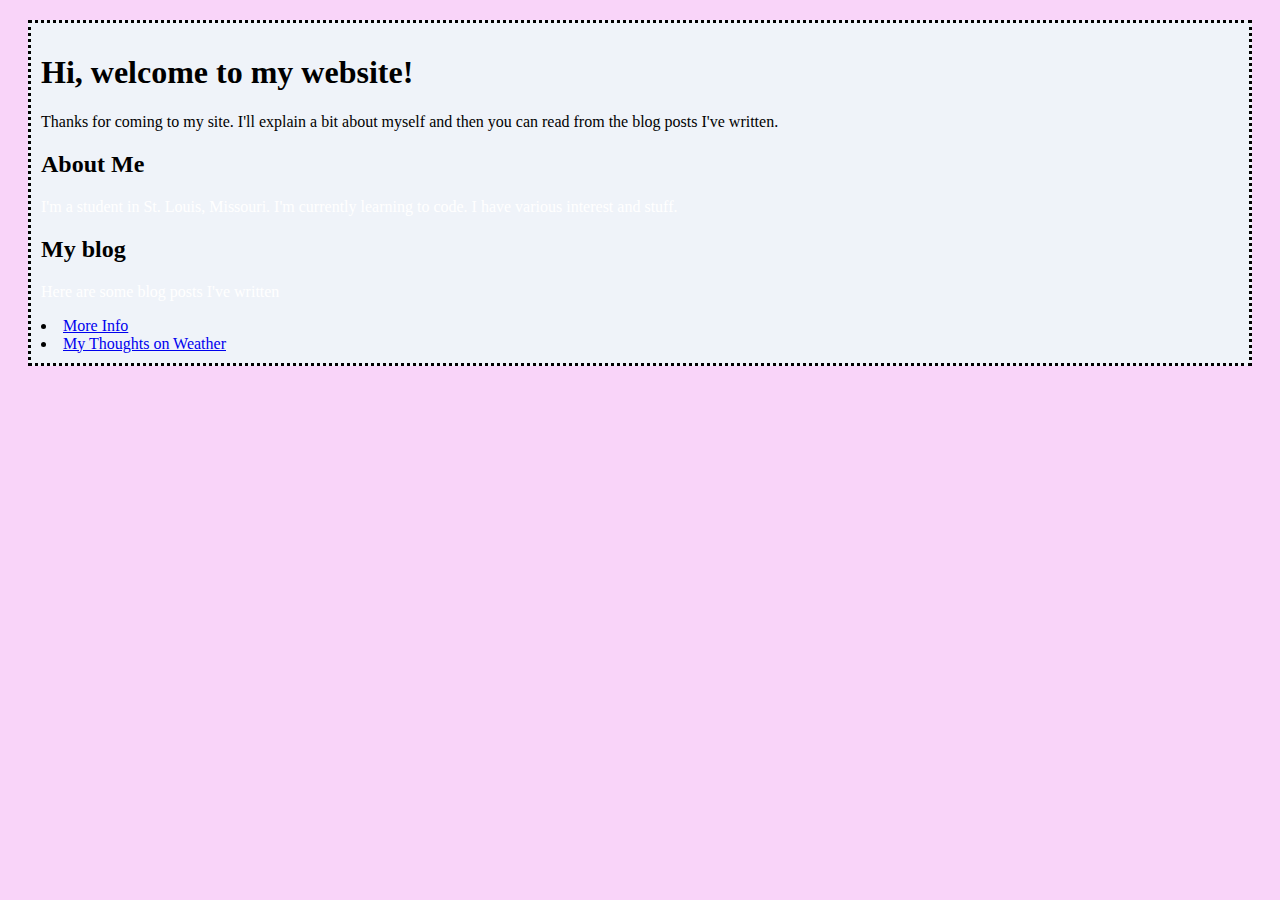
==== index.html @ a1bcc666 "Initial Code" ====
<html>

  <head>
    <title>My website</title>

    <link rel="stylesheet" href="style.css"/>

    <style>
    

    </style>

  </head>

  <body>
      <div>

    <h1>Hi, welcome to my website!</h1>
    <p class= 'firstP';>Thanks for coming to my site. I'll explain a bit about myself and then you can read from the blog posts I've written.</p>

    <h2>About Me</h2>
    <p>I'm a student in St. Louis, Missouri. I'm currently learning to code. I have various interest and stuff.</p>

    <h2>My blog </h2>
    <p>Here are some blog posts I've written</p>
    <li><a href= 'info.html'>More Info</a></li>
    <li><a href= 'weather.html'>My Thoughts on Weather</a></li>
      </div>

  </body>
</html>
---- style.css ----
body{
  background-color: #f9d4f9;
}
p{
  color: #ffffff;
}

.firstP{
color:#000000;
}

div{
padding: 10px;
margin: 20px;
border: dotted;
background-color: #eff3f9;
}
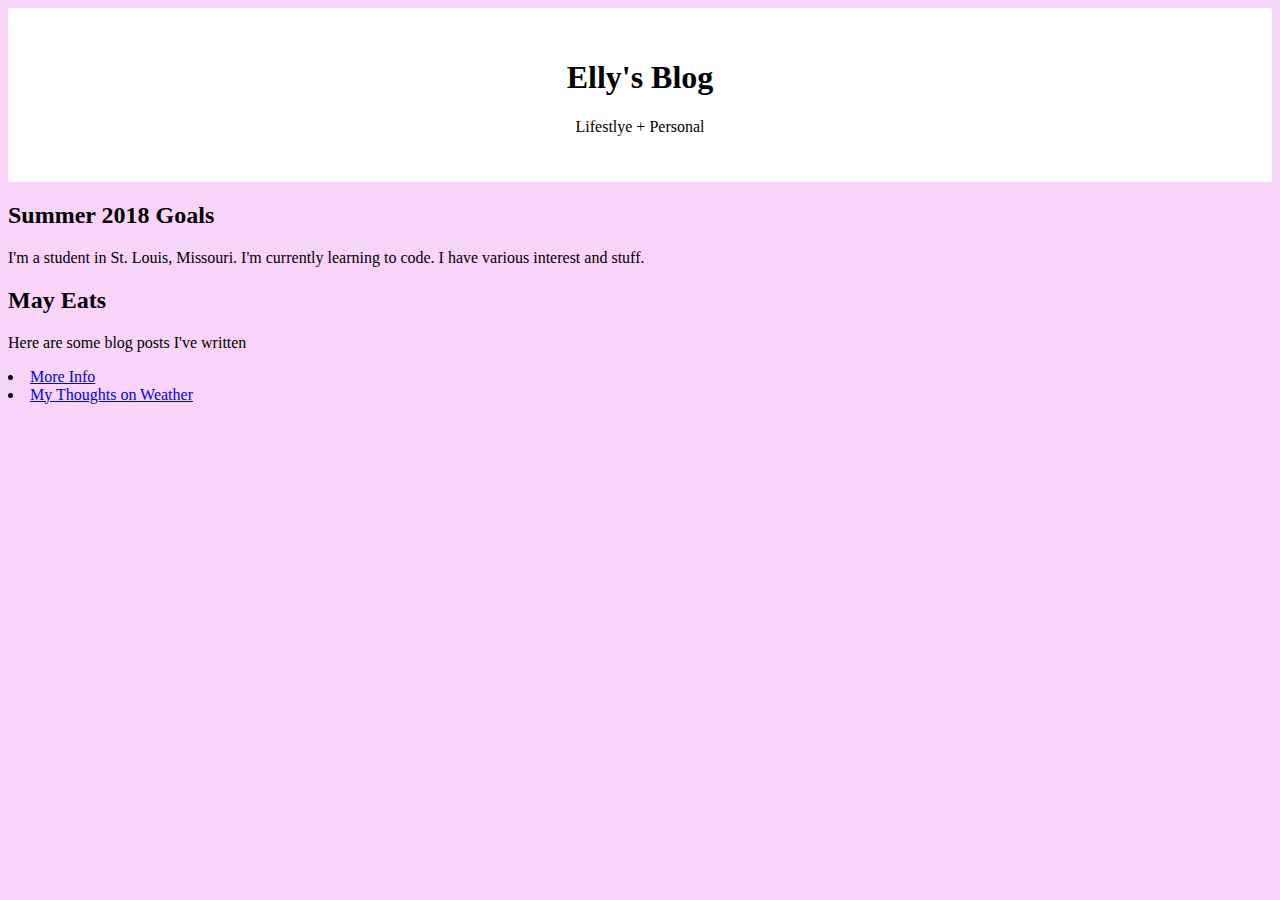
==== commit 5e3fb2c4: "First Blog Change" ====
--- a/index.html
+++ b/index.html
@@ -1,31 +1,37 @@
 <html>
 
   <head>
-    <title>My website</title>
-
+    <title>Lifestyle + Health</title>
     <link rel="stylesheet" href="style.css"/>
-
-    <style>
-    
-
-    </style>
-
   </head>
 
+
   <body>
-      <div>
 
-    <h1>Hi, welcome to my website!</h1>
-    <p class= 'firstP';>Thanks for coming to my site. I'll explain a bit about myself and then you can read from the blog posts I've written.</p>
+    <div class ="header">
 
-    <h2>About Me</h2>
-    <p>I'm a student in St. Louis, Missouri. I'm currently learning to code. I have various interest and stuff.</p>
+      <h1>Elly's Blog</h1>
+      <p>Lifestlye + Personal</p>
 
-    <h2>My blog </h2>
-    <p>Here are some blog posts I've written</p>
-    <li><a href= 'info.html'>More Info</a></li>
-    <li><a href= 'weather.html'>My Thoughts on Weather</a></li>
-      </div>
+    </div>
+
+
+    <div class ="about me">
+
+      <h2>Summer 2018 Goals</h2>
+      <p>I'm a student in St. Louis, Missouri. I'm currently learning to code. I have various interest and stuff.</p>
+
+    </div>
+
+
+    <div>
+
+      <h2>May Eats</h2>
+      <p>Here are some blog posts I've written</p>
+        <li><a href= 'info.html'>More Info</a></li>
+          <li><a href= 'weather.html'>My Thoughts on Weather</a></li>
+
+    </div>
 
   </body>
 </html>
--- a/style.css
+++ b/style.css
@@ -1,18 +1,16 @@
-
 body{
-  background-color: #f9d4f9;
-}
-p{
-  color: #ffffff;
+  background-color:#f9d4f9;
 }
 
-.firstP{
-color:#000000;
+
+.header{
+    padding: 30px;
+    font size: 40px;
+    text-align: center;
+    background: white;
 }
 
-div{
-padding: 10px;
-margin: 20px;
-border: dotted;
-background-color: #eff3f9;
+
+p{
+  color:#000000;
 }
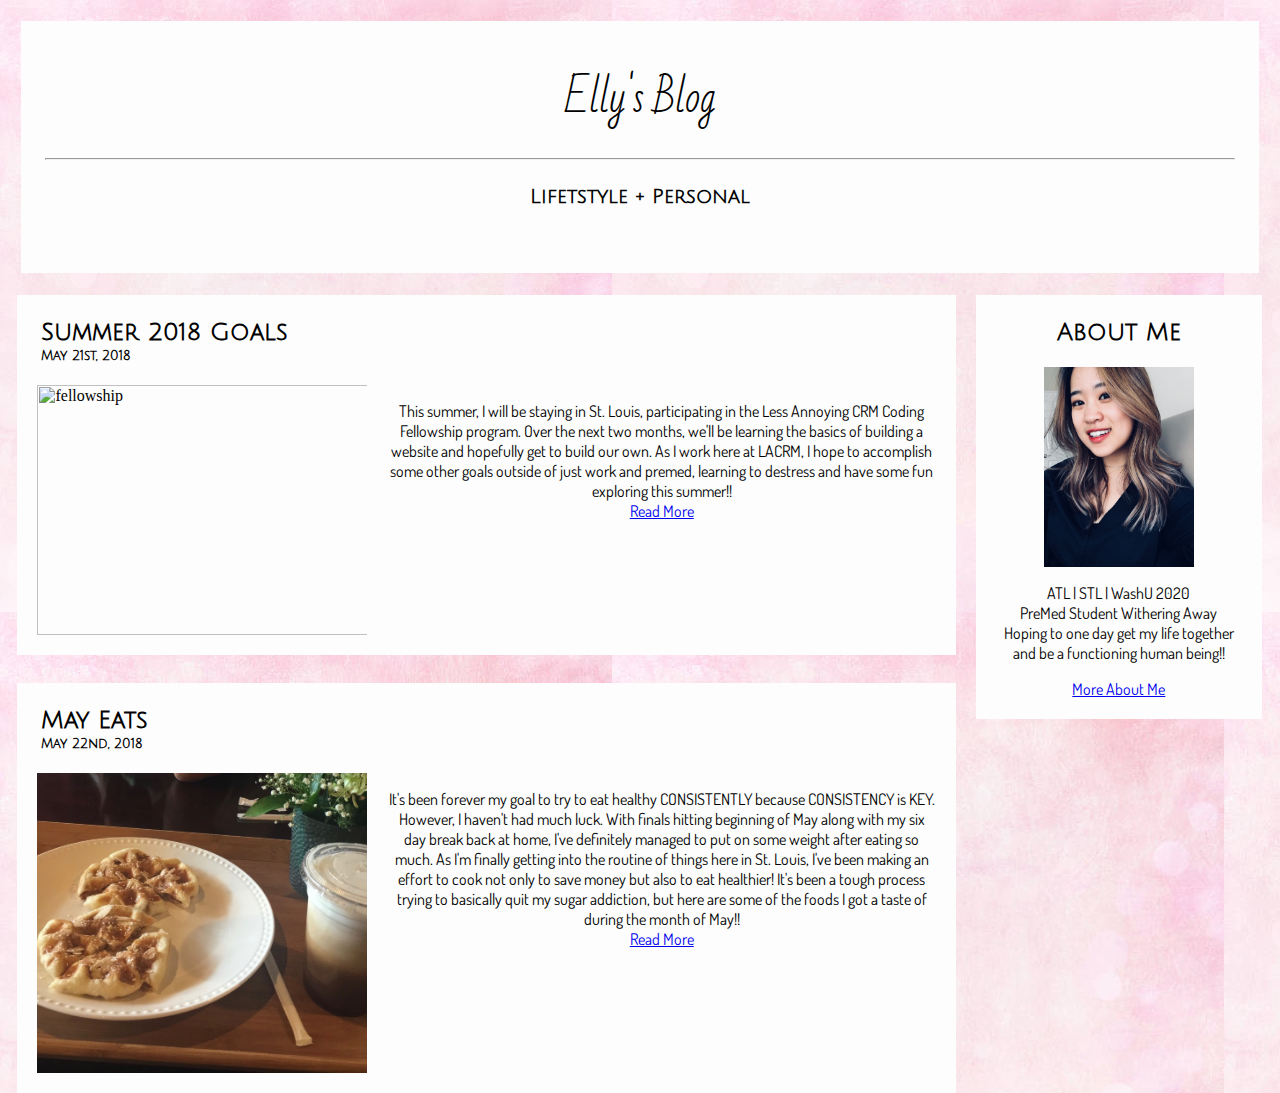
==== commit 81a19a22: "Blog Update" ====
--- a/index.html
+++ b/index.html
@@ -1,37 +1,67 @@
 <html>
 
   <head>
-    <title>Lifestyle + Health</title>
-    <link rel="stylesheet" href="style.css"/>
+    <link href="https://fonts.googleapis.com/css?family=Julius+Sans+One" rel="stylesheet">
+    <link href="https://fonts.googleapis.com/css?family=Dosis" rel="stylesheet">
+    <link href="https://fonts.googleapis.com/css?family=Bad+Script" rel="stylesheet">
+    <meta name="viewport" content="width=device-width, initial-scale=1">
+    <title>Lifestyle + Personal</title>
+    <link rel="stylesheet" href="style1.css"/>
   </head>
 
 
   <body>
 
-    <div class ="header">
+<a href="index.html" class="header"> Elly's Blog
+  <hr>
+  <h4 class="lifestyle"> Lifetstyle + Personal </h4>
+</a>
 
-      <h1>Elly's Blog</h1>
-      <p>Lifestlye + Personal</p>
 
+    <div class="row">
+      <div class="leftcolumn">
+        <div class="post">
+          <h2 class="title">Summer 2018 Goals</h2>
+          <h5 class="title">May 21st, 2018</h5><br>
+            <img class="pics" src="images/IMG_7571.jpg" alt="fellowship" width= "350px" height= "250px">
+          <p>This summer, I will be staying in St. Louis, participating in the Less Annoying CRM Coding Fellowship program.
+                Over the next two months, we'll be learning the basics of building a website and hopefully get to build our own.
+                As I work here at LACRM, I hope to accomplish some other goals outside of just work and premed, learning to
+                destress and have some fun exploring this summer!! <br>
+                  <a href="summer.html">Read More</a>
+            </p>
+
+        </div>
+        <br>
+
+        <div class="post">
+          <h2 class="title">May Eats</h2>
+          <h5 class="title">May 22nd, 2018</h5><br>
+          <img class="pics" src="images/IMG_3034.jpg" alt="food" width="350px" height="300px">
+          <p>It's been forever my goal to try to eat healthy CONSISTENTLY because CONSISTENCY is KEY. However, I haven't had much luck.
+              With finals hitting beginning of May along with my six day break back at home, I've definitely managed to put on some weight after
+              eating so much. As I'm finally getting into the routine of things here in St. Louis, I've been making an effort to cook not only to save
+              money but also to eat healthier! It's been a tough process trying to basically quit my sugar addiction, but here are some of the foods I got
+              a taste of during the month of May!!<br>
+              <a href='mayeats.html'>Read More</a>
+            </p>
+
+        </div>
+      </div>
+
+      <div class="rightcolumn">
+        <div class="postme">
+          <h2 class="title">About Me</h2> <br>
+          <img src="images/IMG_3101.jpg" alt="me" width="150px" height="200px">
+          <p>ATL | STL | WashU 2020<br>
+              PreMed Student Withering Away<br>
+              Hoping to one day get my life together and be a functioning human being!!</p>
+          <a href= 'info.html'>More About Me</a>
+        </div>
+      </div>
     </div>
 
 
-    <div class ="about me">
 
-      <h2>Summer 2018 Goals</h2>
-      <p>I'm a student in St. Louis, Missouri. I'm currently learning to code. I have various interest and stuff.</p>
-
-    </div>
-
-
-    <div>
-
-      <h2>May Eats</h2>
-      <p>Here are some blog posts I've written</p>
-        <li><a href= 'info.html'>More Info</a></li>
-          <li><a href= 'weather.html'>My Thoughts on Weather</a></li>
-
-    </div>
-
-  </body>
-</html>
+    </body>
+    </html>
--- a/style1.css
+++ b/style1.css
@@ -0,0 +1,166 @@
+body {
+  background-image: url(images/498302738.jpg);
+  background-color: #f9e3f7;
+}
+
+* {
+    box-sizing: border-box;
+}
+
+/*Properties of horizontal line*/
+hr{
+  height: 2px;
+  margin-left: 2%;
+  margin-right: 2%;
+  background-color: #000;
+}
+
+/*makes so image on POSTS are on the left*/
+.pics{
+  float:left;
+  padding-right: 20px;
+}
+
+/*fonts of paragraph, links, and lists*/
+p{
+    font-family: 'Dosis', sans-serif;
+    text-align: center}
+
+a{
+  font-family: 'Dosis', sans-serif;}
+
+/*Header Link Button*/
+
+a.header:link, a.header:visited {
+  background-color: #fcfdfc;
+  color: black;
+  text-decoration: none;
+  width: 98%;
+  margin-right: 1%;
+  margin-left: 1%;
+}
+
+a.header{
+  margin-bottom: 1%;
+  margin-top: 1%;
+}
+
+a.name{
+  text-decoration: none;
+}
+
+}
+
+ol{
+  font-family: 'Dosis', sans-serif;
+  text-align: center;
+  list-style-position: inside;}
+
+h1{
+    font-size: 45px;
+}
+
+h2{
+  margin: 0px;
+}
+
+/*three pictures in about me page*/
+.threepics {
+  float: left;
+  width: 33.33%;
+  padding: 5px;
+}
+
+/*two pictures in may eats */
+.two {
+    float: left;
+    width: 50%;
+    padding: 5px;
+    display: inline-block;
+}
+
+/*header spacing*/
+.name{
+  word-spacing:8px;
+  font-family: 'Bad Script', cursive;
+  text-align: center
+
+
+}
+
+
+.header {
+    padding-top: 3%;
+    padding-bottom: 3%;
+    font-size: 40px;
+    text-align:center;
+    background-color: #fcfdfc;
+    display: inline-block;
+    font-family: 'Bad Script', cursive;
+}
+
+.lifestyle{
+    font-family: 'Julius Sans One',sans-serif;
+    font-size: 20px;
+    text-align: center;
+}
+
+/*Makes title a different font than body*/
+.title{
+    font-family: 'Julius Sans One', sans-serif;
+    margin: 4px;
+}
+
+
+.leftcolumn {
+    float: left;
+    width: 75%;
+}
+
+.rightcolumn {
+    float: left;
+    text-align: center;
+    width: 25%;
+    padding-left: 20px;
+}
+
+/*card effect on posts*/
+.post{
+  background-color: #fcfdfc;
+  padding: 20px;
+  margin-top: 10px;
+  margin-left: 1%;
+  overflow: auto;
+}
+
+/*card effect on post on about me*/
+.postme {
+  background-color: #fcfdfc;
+  padding: 20px;
+  margin-top: 10px;
+  margin-right: 3.5%;
+  overflow: auto;
+}
+
+
+/*Style of summer page */
+.summerpost{
+  background-color: #fcfdfc;
+  padding: 20px;
+  margin-top: 1%;
+  margin-left: 3.5%;
+  text-align: center;
+}
+
+.row: after{
+  content:"";
+  display: table;
+  clear: both;
+}
+
+/* Responsive layout - when the screen is less than 800px wide, make the two columns stack on top of each other instead of next to each other */
+@media screen and (max-width: 200px) {
+    .leftcolumn, .rightcolumn {
+        width: 100%;
+        padding: 0;
+    }
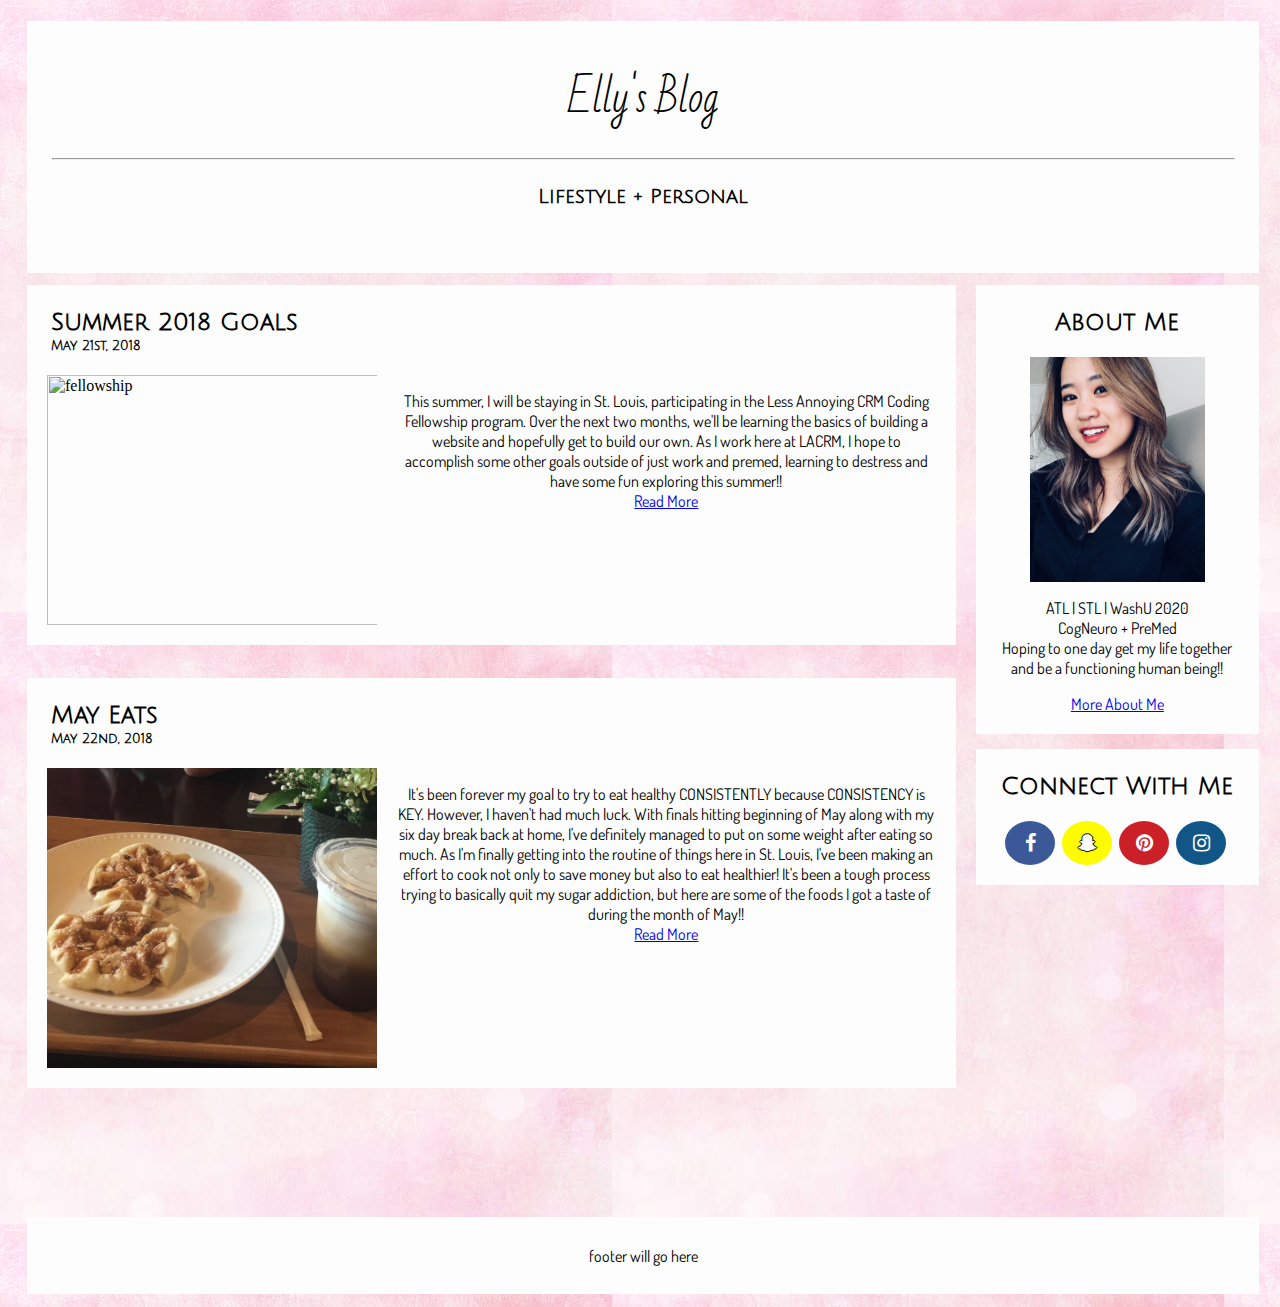
==== commit 7455b631: "PHP blog" ====
--- a/index.html
+++ b/index.html
@@ -1,21 +1,19 @@
-<html>
+<head>
+    <link href='https://fonts.googleapis.com/css?family=Dosis' rel='stylesheet'>
+    <link href='https://fonts.googleapis.com/css?family=Julius+Sans+One' rel='stylesheet'>
+    <link href='https://fonts.googleapis.com/css?family=Bad+Script' rel='stylesheet'>
+    <link href='https://cdnjs.cloudflare.com/ajax/libs/font-awesome/4.7.0/css/font-awesome.min.css' rel='stylesheet'>
+  <meta name='viewport' content='width=device-width, initial-scale=1'>
+    <title>Lifestyle + Personal</title>
+  <link rel='stylesheet' href='style1.css'/>
+</head>
 
-  <head>
-    <link href="https://fonts.googleapis.com/css?family=Julius+Sans+One" rel="stylesheet">
-    <link href="https://fonts.googleapis.com/css?family=Dosis" rel="stylesheet">
-    <link href="https://fonts.googleapis.com/css?family=Bad+Script" rel="stylesheet">
-    <meta name="viewport" content="width=device-width, initial-scale=1">
-    <title>Lifestyle + Personal</title>
-    <link rel="stylesheet" href="style1.css"/>
-  </head>
+<body>
 
-
-  <body>
-
-<a href="index.html" class="header"> Elly's Blog
-  <hr>
-  <h4 class="lifestyle"> Lifetstyle + Personal </h4>
-</a>
+  <a href='index.php' class='header'> Elly's Blog
+    <hr>
+    <h4 class='lifestyle'> Lifestyle + Personal </h4>
+  </a>
 
 
     <div class="row">
@@ -28,9 +26,8 @@
                 Over the next two months, we'll be learning the basics of building a website and hopefully get to build our own.
                 As I work here at LACRM, I hope to accomplish some other goals outside of just work and premed, learning to
                 destress and have some fun exploring this summer!! <br>
-                  <a href="summer.html">Read More</a>
+                  <a href="summer.php">Read More</a>
             </p>
-
         </div>
         <br>
 
@@ -43,25 +40,36 @@
               eating so much. As I'm finally getting into the routine of things here in St. Louis, I've been making an effort to cook not only to save
               money but also to eat healthier! It's been a tough process trying to basically quit my sugar addiction, but here are some of the foods I got
               a taste of during the month of May!!<br>
-              <a href='mayeats.html'>Read More</a>
+              <a href='mayeats.php'>Read More</a>
             </p>
+        </div>
 
-        </div>
       </div>
 
       <div class="rightcolumn">
         <div class="postme">
           <h2 class="title">About Me</h2> <br>
-          <img src="images/IMG_3101.jpg" alt="me" width="150px" height="200px">
-          <p>ATL | STL | WashU 2020<br>
-              PreMed Student Withering Away<br>
-              Hoping to one day get my life together and be a functioning human being!!</p>
-          <a href= 'info.html'>More About Me</a>
+            <img src="images/IMG_3101.jpg" alt="me" width="175px" height="225px">
+            <p>ATL | STL | WashU 2020<br>
+                CogNeuro + PreMed<br>
+                Hoping to one day get my life together and be a functioning human being!!</p>
+            <a href= 'info.php'>More About Me</a>
         </div>
+
+        <div class="postme">
+            <h2 class="title">Connect With Me</h2><br>
+              <a href="https://www.facebook.com/ellysim0429" target="_blank" class="fa fa-facebook"></a>
+              <a href="https://www.snapchat.com/add/ellysim0429" target="_blank" class="fa fa-snapchat-ghost"></a>
+              <a href="https://www.pinterest.com/ellysim0429/" target="_blank" class="fa fa-pinterest"></a>
+              <a href="https://www.instagram.com/ellyysim/" target="_blank" class="fa fa-instagram"></a>
       </div>
     </div>
+  </div>
 
+  <div class="footer">
+      <p> footer will go here </p>
+  </div>
 
+</body>
 
-    </body>
-    </html>
+</html>
--- a/style1.css
+++ b/style1.css
@@ -7,7 +7,6 @@
     box-sizing: border-box;
 }
 
-/*Properties of horizontal line*/
 hr{
   height: 2px;
   margin-left: 2%;
@@ -15,63 +14,61 @@
   background-color: #000;
 }
 
-/*makes so image on POSTS are on the left*/
+p{
+    font-family: 'Dosis', sans-serif;
+    text-align: center;}
+
+/*Header Link Button*/
+a{
+  font-family: 'Dosis', sans-serif;
+  text-align: center;
+}
+
+a.header:link, a.header:visited {
+  background-color: #fcfdfc;
+  color: black;
+  text-decoration: none;
+  width: 97.5%;
+  margin-right: 1%;
+  margin-left: 1.5%;
+}
+
+a.header{
+  margin-bottom: 1%;
+  margin-top: 1%;
+}
+
+a.name{
+  text-decoration: none;
+}
+
+
+ol{
+  font-family: 'Dosis', sans-serif;
+  text-align: center;
+  list-style-position: inside;
+}
+
+h1{
+    font-size: 45px;
+}
+
+h2{
+  margin: 0px;
+}
+
+/*pictures; makes so image on POSTS are on the left*/
 .pics{
   float:left;
   padding-right: 20px;
 }
 
-/*fonts of paragraph, links, and lists*/
-p{
-    font-family: 'Dosis', sans-serif;
-    text-align: center}
-
-a{
-  font-family: 'Dosis', sans-serif;}
-
-/*Header Link Button*/
-
-a.header:link, a.header:visited {
-  background-color: #fcfdfc;
-  color: black;
-  text-decoration: none;
-  width: 98%;
-  margin-right: 1%;
-  margin-left: 1%;
-}
-
-a.header{
-  margin-bottom: 1%;
-  margin-top: 1%;
-}
-
-a.name{
-  text-decoration: none;
-}
-
-}
-
-ol{
-  font-family: 'Dosis', sans-serif;
-  text-align: center;
-  list-style-position: inside;}
-
-h1{
-    font-size: 45px;
-}
-
-h2{
-  margin: 0px;
-}
-
-/*three pictures in about me page*/
 .threepics {
   float: left;
   width: 33.33%;
   padding: 5px;
 }
 
-/*two pictures in may eats */
 .two {
     float: left;
     width: 50%;
@@ -84,8 +81,6 @@
   word-spacing:8px;
   font-family: 'Bad Script', cursive;
   text-align: center
-
-
 }
 
 
@@ -99,57 +94,65 @@
     font-family: 'Bad Script', cursive;
 }
 
+.footer{
+    padding-top: 1%;
+    padding-bottom: 1%;
+    text-align: center;
+    clear:both;
+    background-color: #fcfdfc;
+    margin: 9% 1% 1% 1.5%;
+}
+
 .lifestyle{
     font-family: 'Julius Sans One',sans-serif;
     font-size: 20px;
     text-align: center;
 }
 
-/*Makes title a different font than body*/
 .title{
     font-family: 'Julius Sans One', sans-serif;
     margin: 4px;
 }
 
-
 .leftcolumn {
     float: left;
     width: 75%;
 }
 
 .rightcolumn {
-    float: left;
+    float: right;
     text-align: center;
     width: 25%;
     padding-left: 20px;
 }
 
-/*card effect on posts*/
 .post{
   background-color: #fcfdfc;
   padding: 20px;
-  margin-top: 10px;
-  margin-left: 1%;
+  margin-left: 2%;
+  margin-bottom: 15px;
   overflow: auto;
 }
 
-/*card effect on post on about me*/
 .postme {
   background-color: #fcfdfc;
   padding: 20px;
-  margin-top: 10px;
-  margin-right: 3.5%;
+  margin-bottom: 15px;
+  margin-right: 4.5%;
   overflow: auto;
 }
 
-
-/*Style of summer page */
 .summerpost{
   background-color: #fcfdfc;
   padding: 20px;
-  margin-top: 1%;
-  margin-left: 3.5%;
-  text-align: center;
+  margin-bottom: 15px;
+  margin-left: 2%;
+  overflow: auto;
+  text-align: center;
+}
+
+.row{
+  display:inline-block;
 }
 
 .row: after{
@@ -157,6 +160,41 @@
   display: table;
   clear: both;
 }
+
+/*Social Media Buttons*/
+.fa {
+  padding: 12px;
+  margin-right: 3px;
+  font-size: 20px;
+  width: 50px;
+  text-align: center;
+  text-decoration: none;
+  border-radius: 50%;ß
+}
+
+.fa:hover {
+    opacity: 0.7;
+}
+
+.fa-facebook {
+  background: #3B5998;
+  color: white;
+}
+.fa-instagram {
+  background: #125688;
+  color: white;
+}
+.fa-pinterest {
+  background: #cb2027;
+  color: white;
+}
+
+.fa-snapchat-ghost {
+  background: #fffc00;
+  color: white;
+  text-shadow: -1px 0 black, 0 1px black, 1px 0 black, 0 -1px black;
+}
+
 
 /* Responsive layout - when the screen is less than 800px wide, make the two columns stack on top of each other instead of next to each other */
 @media screen and (max-width: 200px) {
